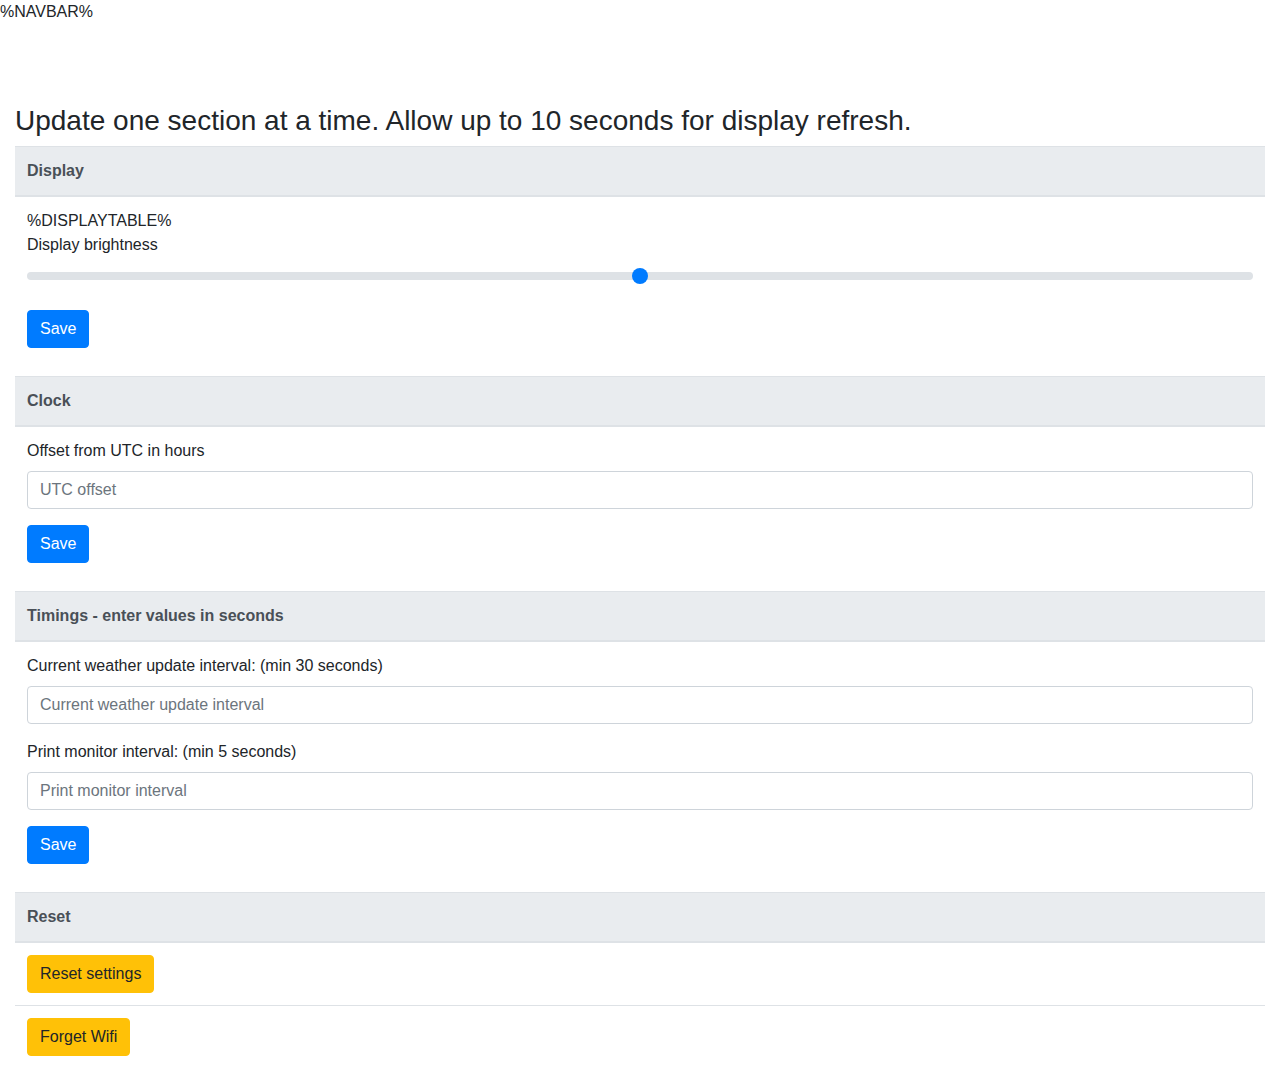
==== data/settings.html @ f9dd6466 "Update display list on server page to show weather and printer list." ====
<!doctype html>
<html lang="en">

<head>
    <meta charset="utf-8">
    <meta name="viewport" content="width=device-width, initial-scale=1, shrink-to-fit=no">

    <link rel="stylesheet" href="https://stackpath.bootstrapcdn.com/bootstrap/4.3.1/css/bootstrap.min.css"
        integrity="sha384-ggOyR0iXCbMQv3Xipma34MD+dH/1fQ784/j6cY/iJTQUOhcWr7x9JvoRxT2MZw1T" crossorigin="anonymous">
    <link rel="stylesheet" href="css/station.css">

    <title>OctoPrint Monitor | General Settings</title>
</head>

<body>
    %NAVBAR%

    <div class="container-fluid" style="margin-top:80px">
        <h3>Update one section at a time. Allow up to 10 seconds for display refresh.</h3>
        <div class="table-responsive-md">
            <table class="table" style="background-color: white">
                <thead class="thead-light">
                    <tr>
                        <th>Display</th>
                    </tr>
                </thead>
                <tbody>
                    <tr>
                        <td>
                            <form action="/updateDisplaySettings.html">
                                %DISPLAYTABLE%
                                <div class="form-group">
                                    <label for="displayBrighness">Display brightness</label>
                                        <input type="range" class="custom-range" id="displayBrighness" name="brightness" min="0" max="100" value="%BRIGHTNESS%">
                                </div>
                                <button type="submit" class="btn btn-primary">Save</button>
                            </form>
                        </td>
                    </tr>
                </tbody>
            </table>
        </div>

        <div class="table-responsive-md">
            <table class="table" style="background-color: white">
                <thead class="thead-light">
                    <tr>
                        <th>Clock</th>
                    </tr>
                </thead>
                <tbody>
                    <tr>
                        <td>
                            <form action="/updateClockSettings.html">
                                <div class="form-group">
                                    <label for="utcOffset">Offset from UTC in hours</label>
                                    <input type="number" class="form-control" id="utcOffset" value="%UTCOFFSET%" placeholder="UTC offset" name="utcOffset" maxlength="12">
                                </div>
                                <button type="submit" class="btn btn-primary">Save</button>
                            </form>
                        </td>
                    </tr>
                </tbody>
            </table>
        </div>

        <div class="table-responsive-md">
            <table class="table" style="background-color: white">
                <thead class="thead-light">
                    <tr>
                        <th>Timings - enter values in seconds</th>
                    </tr>
                </thead>
                <tbody>
                    <tr>
                        <td>
                            <form action="/updateTimings.html">
                                <div class="form-group">
                                    <label for="currentWeatherInterval">Current weather update interval: (min 30 seconds)</label>
                                    <input type="number" class="form-control" id="currentWeatherInterval" value="%CURRENTWEATHERINTERVAL%"
                                        placeholder="Current weather update interval" name="currentWeatherInterval" min="30">
                                </div>
                                <div class="form-group">
                                    <label for="printMonitorInterval">Print monitor interval: (min 5 seconds)</label>
                                    <input type="number" class="form-control" id="printMonitorInterval" value="%PRINTMONITORINTERVAL%"
                                        placeholder="Print monitor interval" name="printMonitorInterval" min="5">
                                </div>
                                <button type="submit" class="btn btn-primary">Save</button>
                            </form>
                        </td>
                    </tr>
                </tbody>
            </table>
        </div>

        <div class="table-responsive-md">
            <table class="table" style="background-color: white">
                <thead class="thead-light">
                    <tr>
                        <th>Reset</th>
                    </tr>
                </thead>
                <tbody>
                    <tr>
                        <td>
                            <a class="btn btn-warning confirmResetSettings">Reset settings</a>
                        </td>
                    </tr>
                    <tr>
                        <td>
                            <a class="btn btn-warning confirmForgetWifi">Forget Wifi</a>
                        </td>
                    </tr>
                </tbody>
            </table>
        </div>
    </div>

    <!-- Optional JavaScript -->
    <!-- jQuery first, then Popper.js, then Bootstrap JS -->
    <script src="https://code.jquery.com/jquery-3.3.1.slim.min.js"
        integrity="sha384-q8i/X+965DzO0rT7abK41JStQIAqVgRVzpbzo5smXKp4YfRvH+8abtTE1Pi6jizo"
        crossorigin="anonymous"></script>
    <script src="https://cdnjs.cloudflare.com/ajax/libs/popper.js/1.14.7/umd/popper.min.js"
        integrity="sha384-UO2eT0CpHqdSJQ6hJty5KVphtPhzWj9WO1clHTMGa3JDZwrnQq4sF86dIHNDz0W1"
        crossorigin="anonymous"></script>
    <script src="https://stackpath.bootstrapcdn.com/bootstrap/4.3.1/js/bootstrap.min.js"
        integrity="sha384-JjSmVgyd0p3pXB1rRibZUAYoIIy6OrQ6VrjIEaFf/nJGzIxFDsf4x0xIM+B07jRM"
        crossorigin="anonymous"></script>
    <!-- Confirm Modal Js -->
    <script src="js/jquery.confirmModal.min.js"></script>
    <script src="js/settings.js"></script>
</body>

</html>
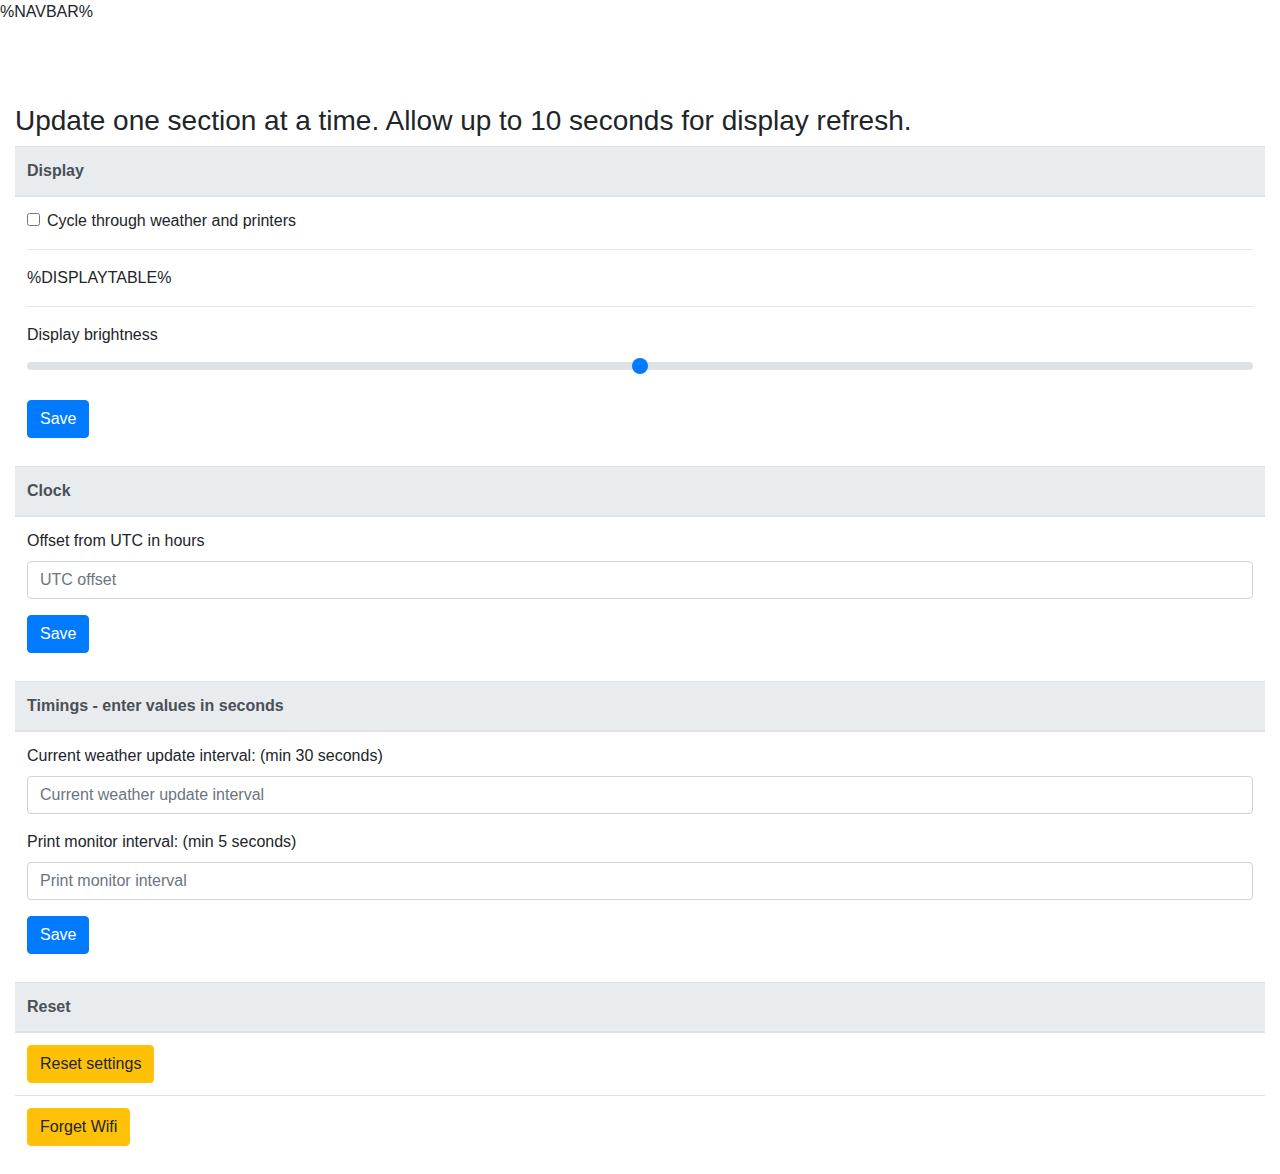
==== commit ae2d814c: "Add cycle display mode setting to server page." ====
--- a/data/settings.html
+++ b/data/settings.html
@@ -28,11 +28,22 @@
                     <tr>
                         <td>
                             <form action="/updateDisplaySettings.html">
-                                %DISPLAYTABLE%
+                                <div class="form-check form-group">
+                                    <label class="form-check-label" for="check1">
+                                        <input type="checkbox" class="form-check-input" id="displayCycleMode" name="displayCycleMode" 
+                                            %DISPLAYCYCLEMODE%>Cycle through weather and printers
+                                    </label>
+                                </div>
+                                <div id="chooseDisplayForm">
+                                    <hr/>
+                                    %DISPLAYTABLE%
+                                </div>
+                                <hr/>
                                 <div class="form-group">
-                                    <label for="displayBrighness">Display brightness</label>
-                                        <input type="range" class="custom-range" id="displayBrighness" name="brightness" min="0" max="100" value="%BRIGHTNESS%">
-                                </div>
+                                        <label for="displayBrighness">Display brightness</label>
+                                        <input type="range" class="custom-range" id="displayBrighness" name="brightness" min="0" max="100"
+                                            value="%BRIGHTNESS%">
+                                    </div>
                                 <button type="submit" class="btn btn-primary">Save</button>
                             </form>
                         </td>
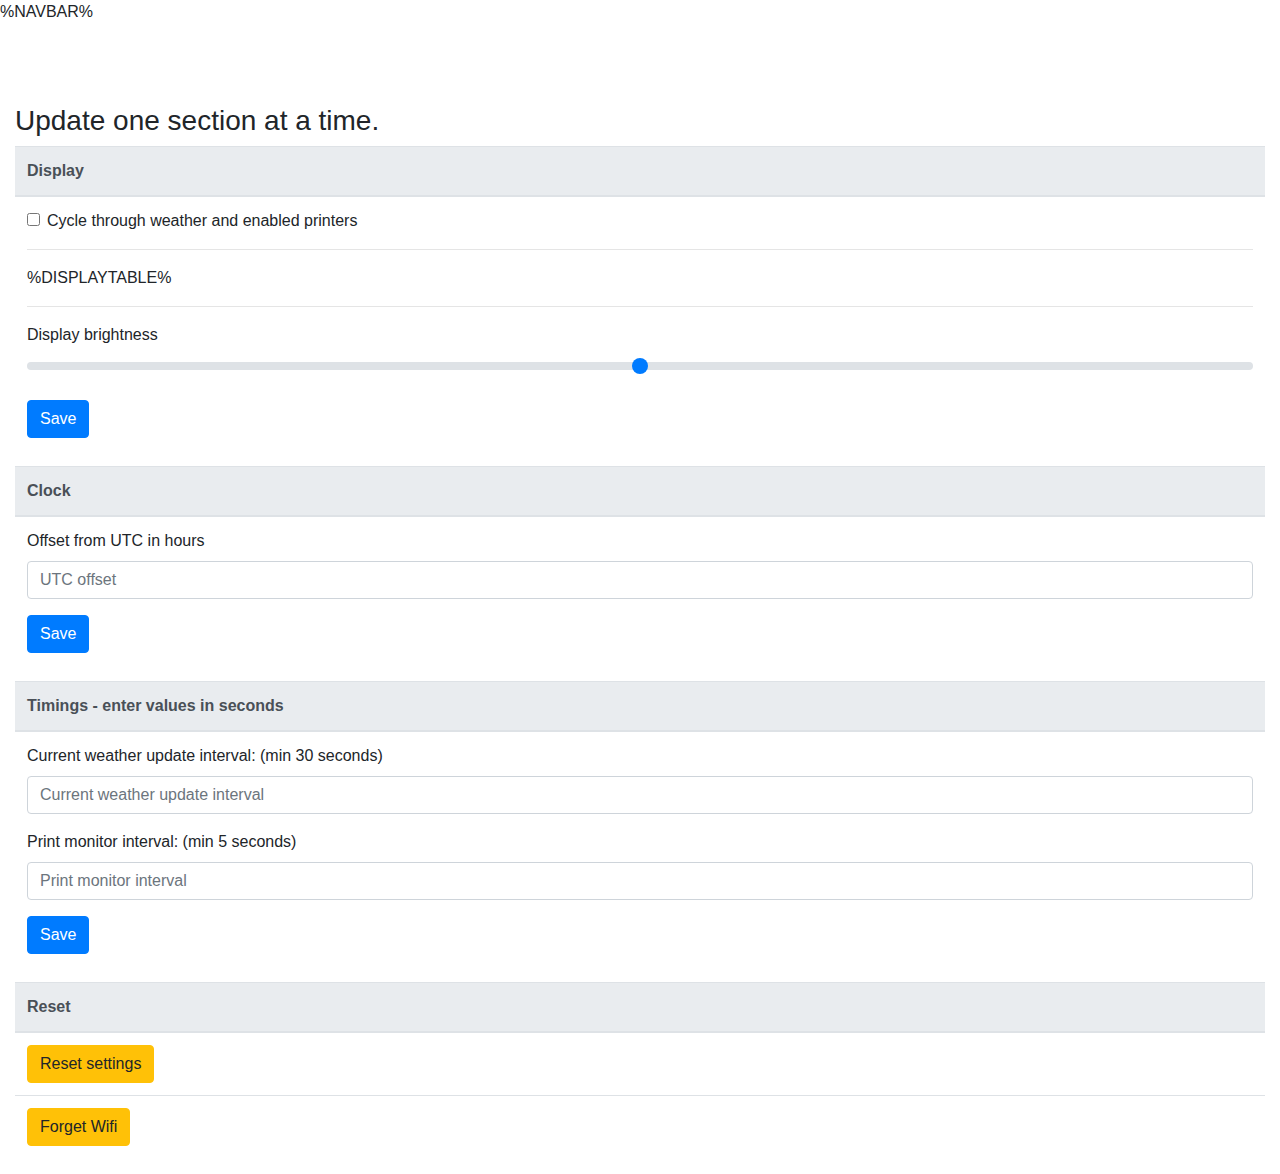
==== commit 8575ea64: "Handle settings changes better. Start on handling multiple printers." ====
--- a/data/settings.html
+++ b/data/settings.html
@@ -16,7 +16,7 @@
     %NAVBAR%
 
     <div class="container-fluid" style="margin-top:80px">
-        <h3>Update one section at a time. Allow up to 10 seconds for display refresh.</h3>
+        <h3>Update one section at a time.</h3>
         <div class="table-responsive-md">
             <table class="table" style="background-color: white">
                 <thead class="thead-light">
@@ -31,7 +31,7 @@
                                 <div class="form-check form-group">
                                     <label class="form-check-label" for="check1">
                                         <input type="checkbox" class="form-check-input" id="displayCycleMode" name="displayCycleMode" 
-                                            %DISPLAYCYCLEMODE%>Cycle through weather and printers
+                                            %DISPLAYCYCLEMODE%>Cycle through weather and enabled printers
                                     </label>
                                 </div>
                                 <div id="chooseDisplayForm">
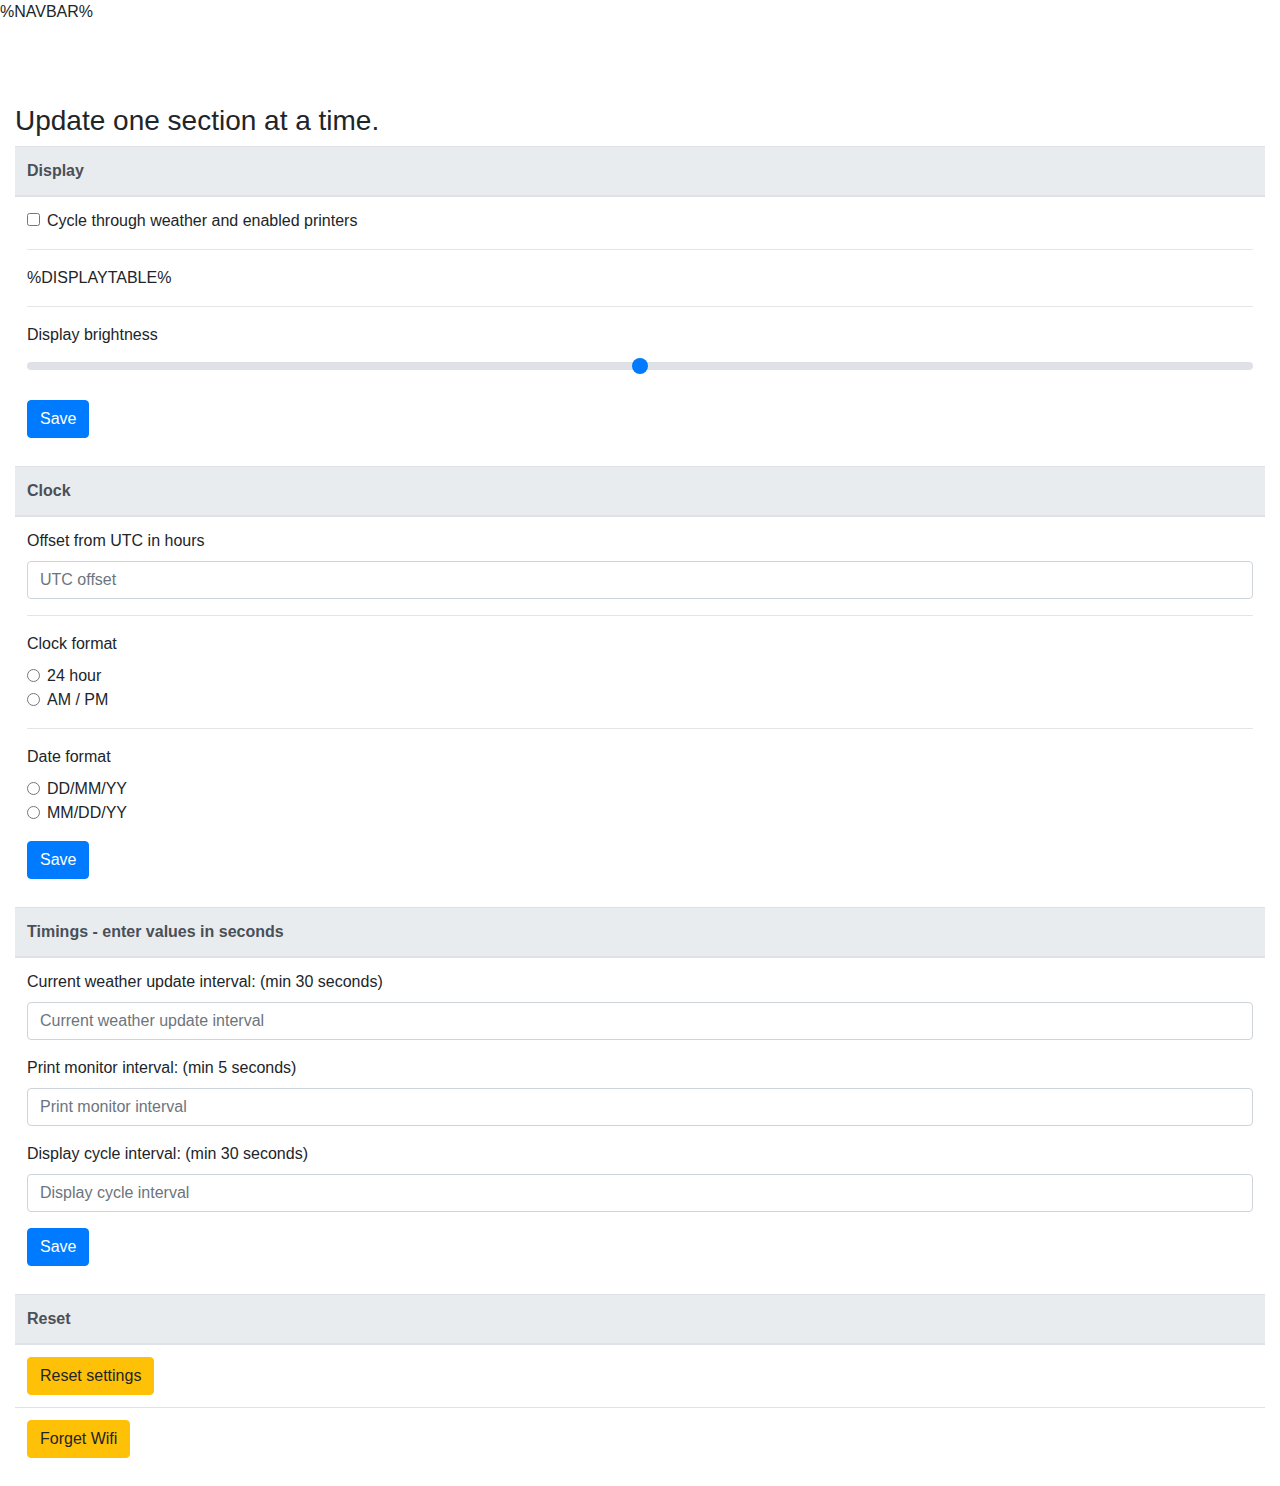
==== commit 5131705a: "Add settings for clock and date format. Not yet used." ====
--- a/data/settings.html
+++ b/data/settings.html
@@ -67,6 +67,26 @@
                                     <label for="utcOffset">Offset from UTC in hours</label>
                                     <input type="number" class="form-control" id="utcOffset" value="%UTCOFFSET%" placeholder="UTC offset" name="utcOffset" maxlength="12">
                                 </div>
+                                <hr/>
+                                <div class="form-group">
+                                    <label>Clock format</label>
+                                    <div class="form-check">                                        
+                                        <input type="radio" class="form-check-input" id="24hour" name="optTimeFormat" value="24hour" %TIME1CHECKED%>24 hour                                    
+                                    </div>
+                                    <div class="form-check">                                
+                                        <input type="radio" class="form-check-input" id="ampm" name="optTimeFormat" value="ampm" %TIME2CHECKED%>AM / PM                                    
+                                    </div>                  
+                                </div>                  
+                                <hr/>
+                                <div class="form-group">
+                                    <label>Date format</label>
+                                    <div class="form-check">
+                                        <input type="radio" class="form-check-input" id="ddmmyy" name="optClockFormat" value="ddmmyy" %DATE1CHECKED%>DD/MM/YY                                    
+                                    </div>
+                                    <div class="form-check">                                
+                                        <input type="radio" class="form-check-input" id="mmddyy" name="optClockFormat" value="mmddyy" %DATE2CHECKED%>MM/DD/YY                                    
+                                    </div>                  
+                                </div>                  
                                 <button type="submit" class="btn btn-primary">Save</button>
                             </form>
                         </td>
@@ -95,6 +115,11 @@
                                     <label for="printMonitorInterval">Print monitor interval: (min 5 seconds)</label>
                                     <input type="number" class="form-control" id="printMonitorInterval" value="%PRINTMONITORINTERVAL%"
                                         placeholder="Print monitor interval" name="printMonitorInterval" min="5">
+                                </div>
+                                <div class="form-group">
+                                    <label for="displayCycleInterval">Display cycle interval: (min 30 seconds)</label>
+                                    <input type="number" class="form-control" id="displayCycleInterval" value="%DISPLAYCYCLEINTERVAL%"
+                                        placeholder="Display cycle interval" name="displayCycleInterval" min="30">
                                 </div>
                                 <button type="submit" class="btn btn-primary">Save</button>
                             </form>
